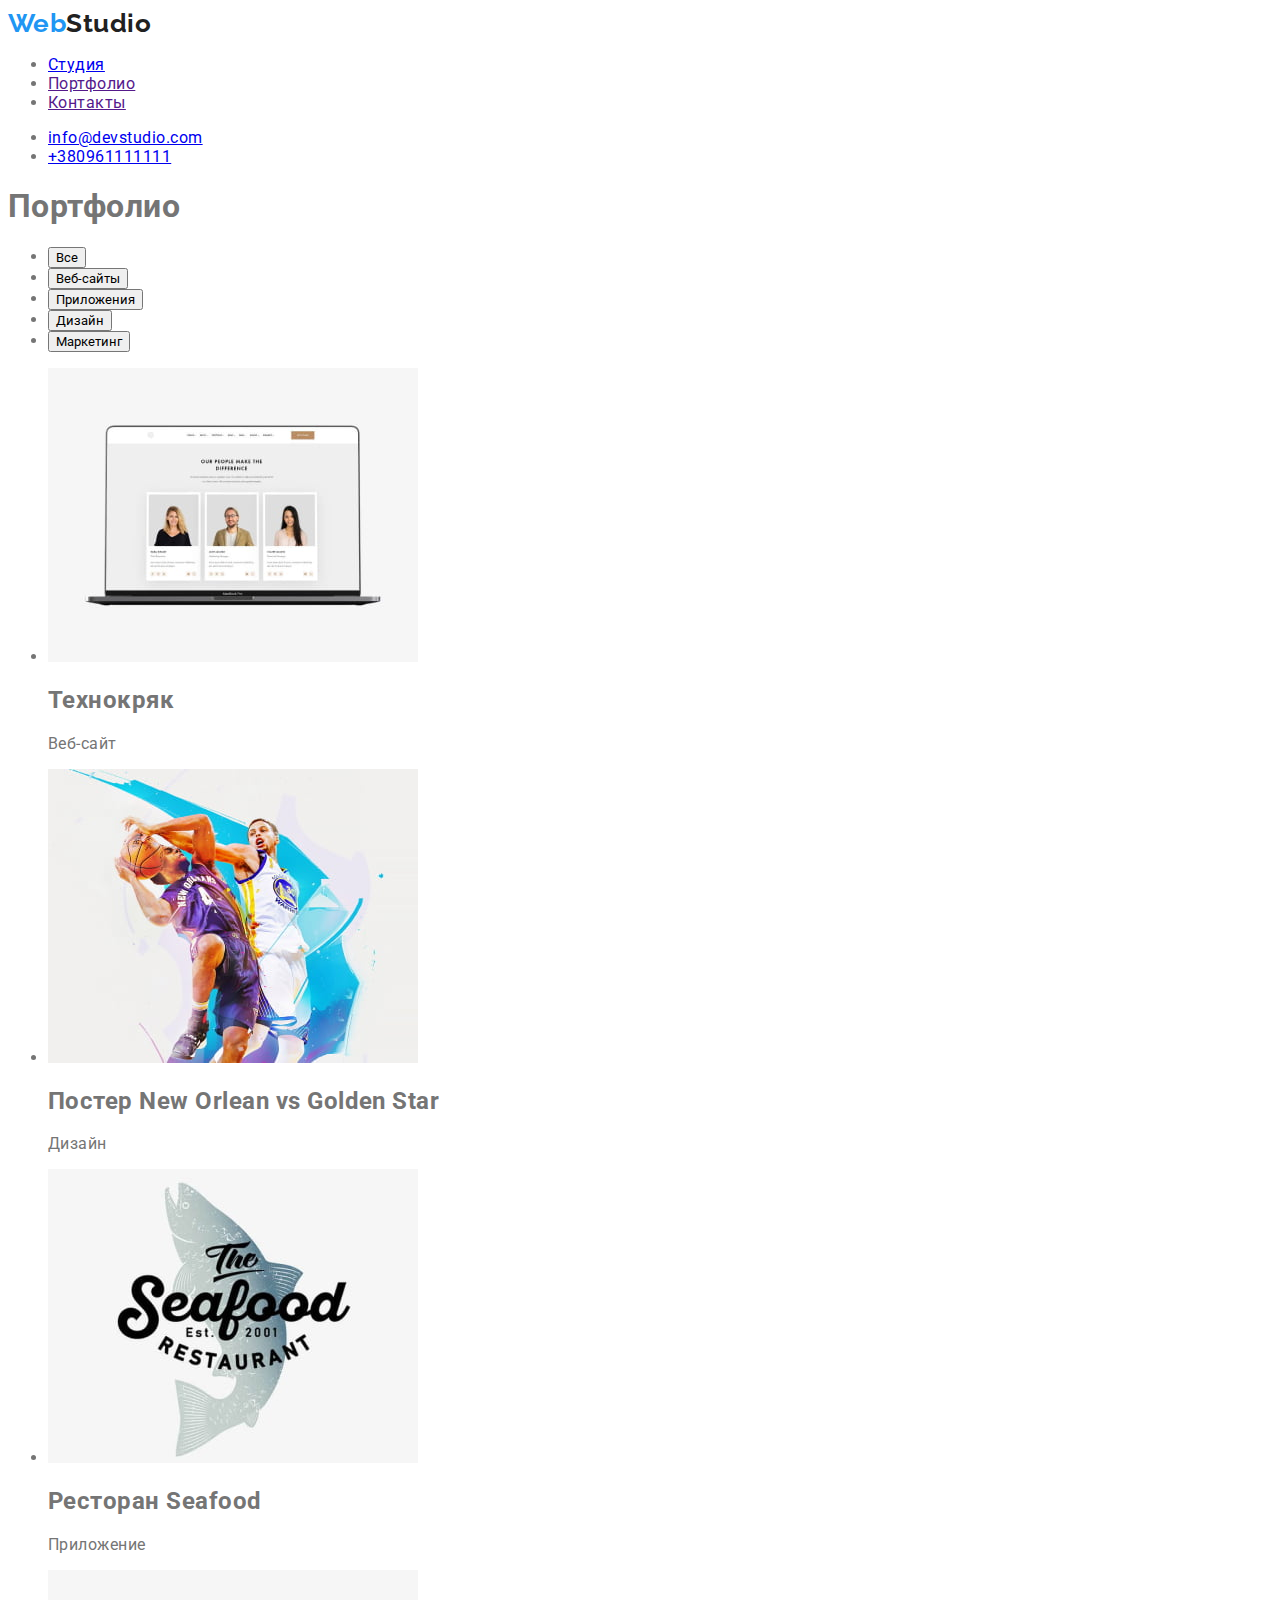
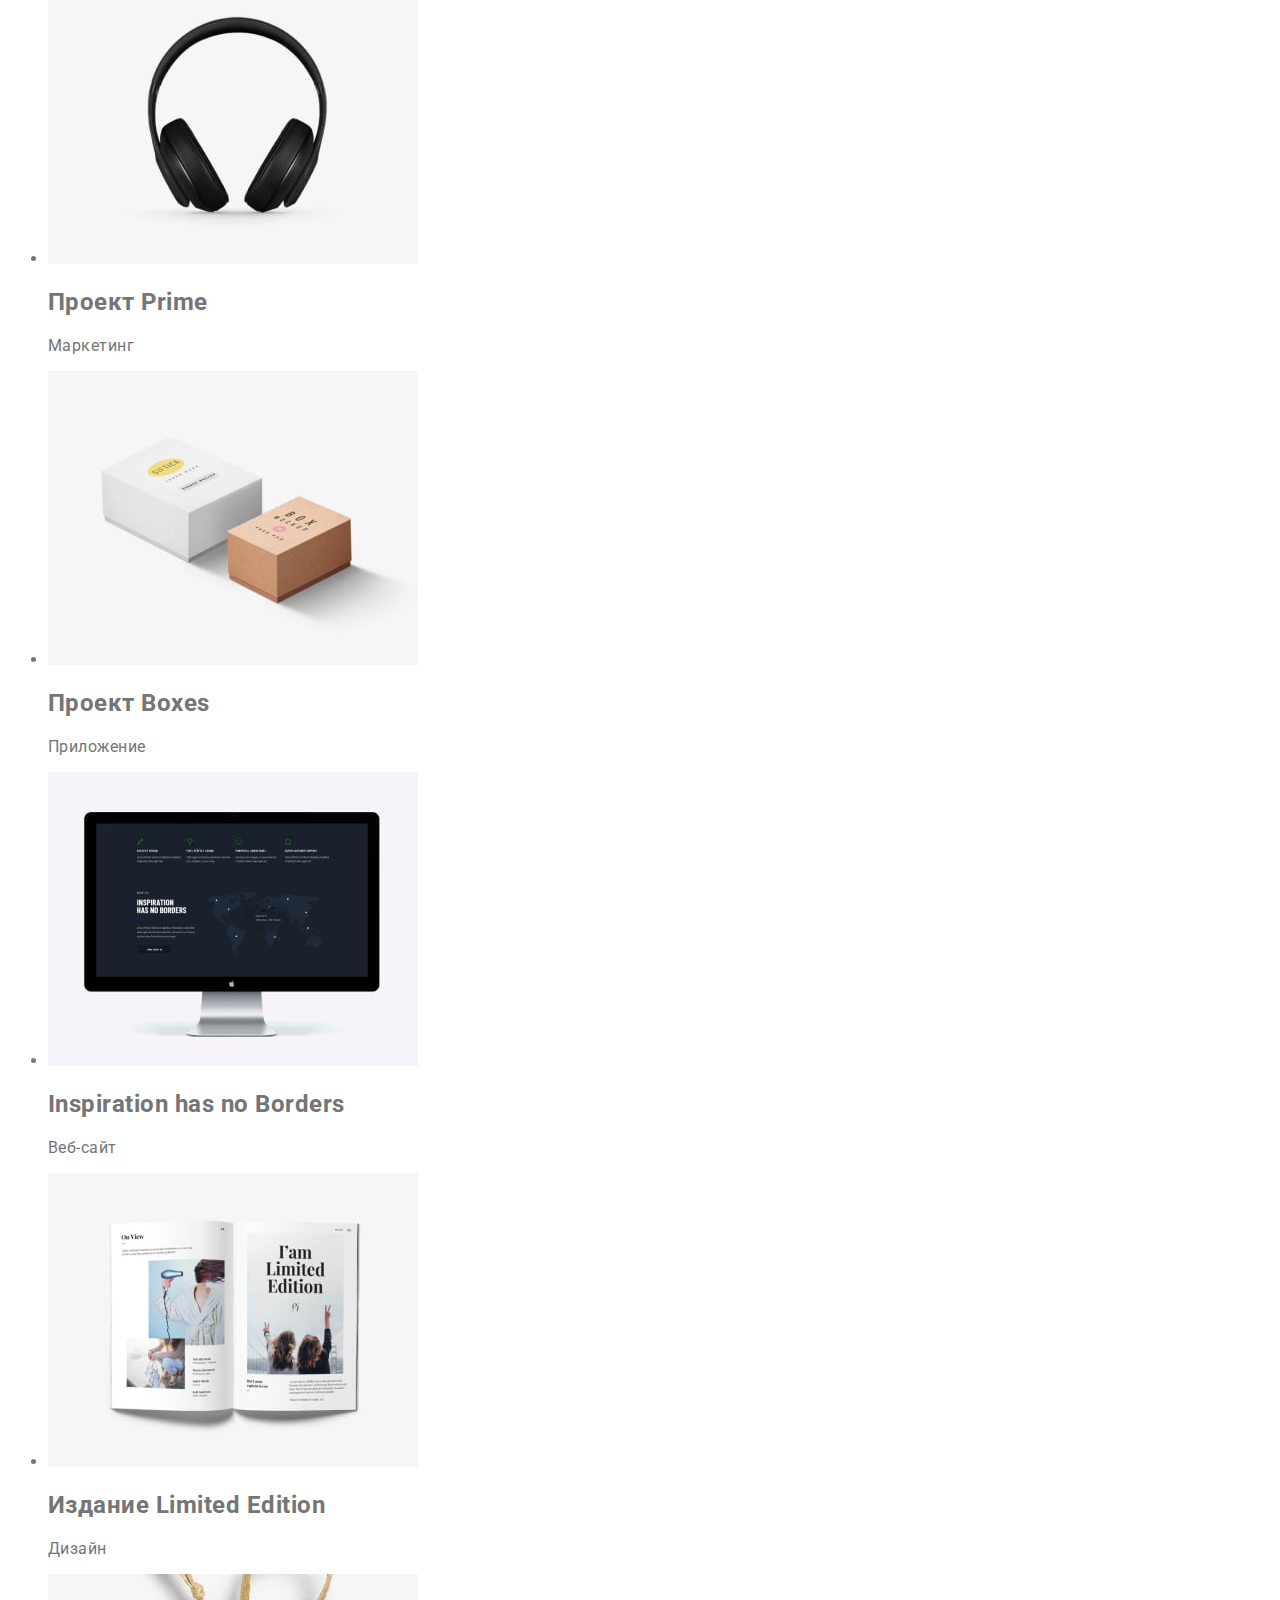
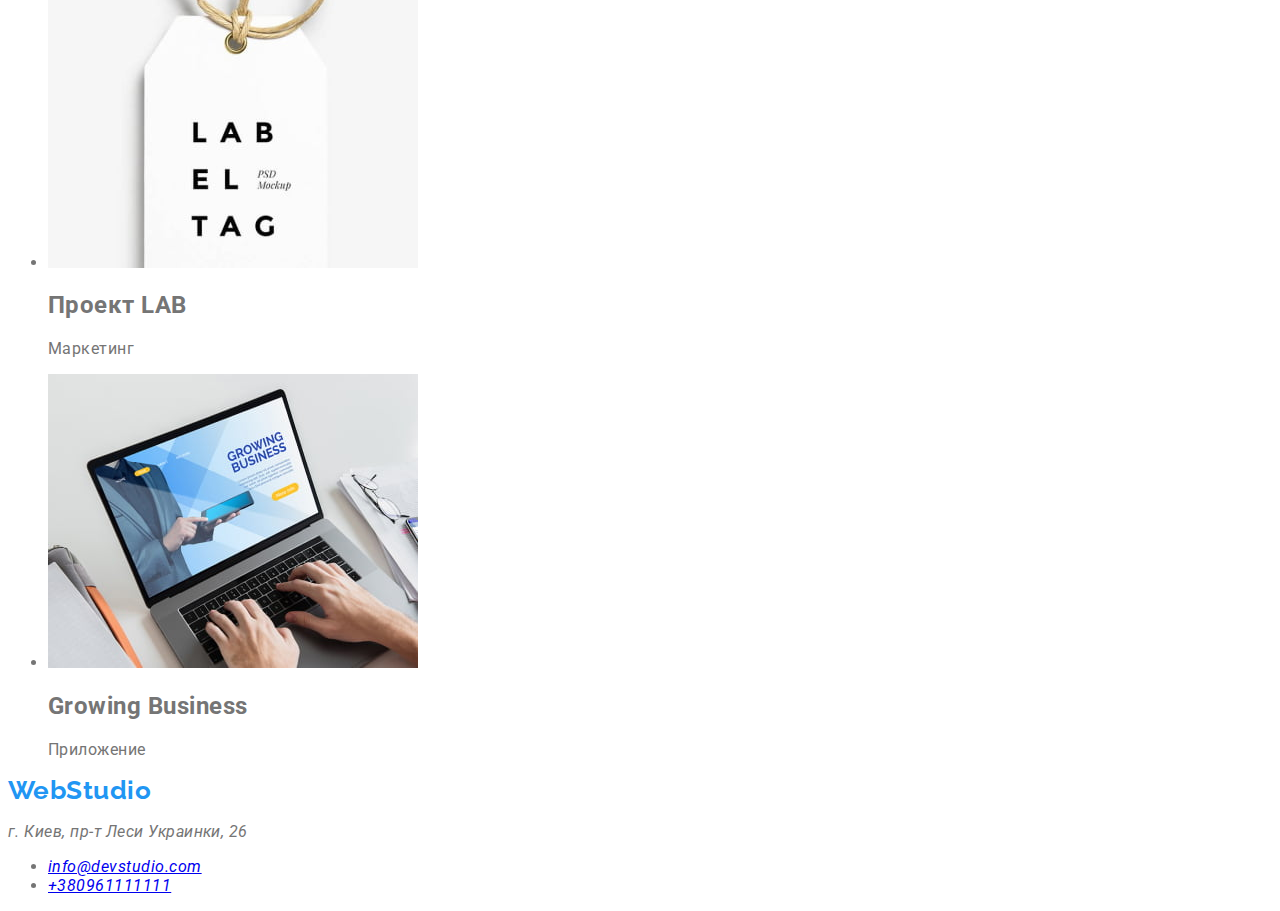
==== portfolio.html @ 7af99ded "work with css" ====
<!DOCTYPE html>
<html lang="ru">
  <head>
    <meta charset="UTF-8" />
    <meta http-equiv="X-UA-Compatible" content="IE=edge" />
    <meta name="viewport" content="width=device-width, initial-scale=1.0" />
    <title>WebStudio</title>
    <link rel="preconnect" href="https://fonts.googleapis.com" />
    <link rel="preconnect" href="https://fonts.gstatic.com" crossorigin />
    <link
      href="https://fonts.googleapis.com/css2?family=Raleway:wght@700&family=Roboto:wght@400;500;700;900&display=swap"
      rel="stylesheet"
    />
    <link rel="stylesheet" href="./css/styles.css" />
  </head>
  <body>
    <!-- Header -->
    <header>
      <nav>
        <a class="logo" href="./index.html" lang="en">Web<span class="logo-accent-bl" lang="en">Studio</span></a>

        <ul>
          <li><a href="./index.html">Студия</a></li>
          <li><a href="">Портфолио</a></li>
          <li><a href="">Контакты</a></li>
        </ul>
      </nav>
      <ul>
        <li><a href="mailto:info@devstudio.com">info@devstudio.com</a></li>
        <li><a href="tel:+380961111111">+380961111111</a></li>
      </ul>
    </header>
    <main>
      <!-- Секция портфолио -->
      <section>
        <h1>Портфолио</h1>
        <ul>
          <li><button class="btn" type="button">Все</button></li>
          <li><button class="btn" type="button">Веб-сайты</button></li>
          <li><button class="btn" type="button">Приложения</button></li>
          <li><button class="btn" type="button">Дизайн</button></li>
          <li><button class="btn" type="button">Маркетинг</button></li>
        </ul>
        <ul>
          <li>
            <a href=""
              ><img
                src="./images/porfolio/website-tehnicall.jpg"
                alt="ноутбук на котором изображена страница сайта"
                width="370"
                height="294"
            /></a>
            <h2>Технокряк</h2>
            <p>Веб-сайт</p>
          </li>
          <li>
            <a href=""
              ><img
                src="./images/porfolio/poster.jpg"
                alt="двое баскетболистов в борьбе за мяч"
                width="370"
                height="294"
            /></a>
            <h2>Постер New Orlean vs Golden Star</h2>
            <p>Дизайн</p>
          </li>
          <li>
            <a href=""
              ><img
                src="./images/porfolio/seafood.jpg"
                alt="рыба на фоне которой изображено название ресторана"
                width="370"
                height="294"
            /></a>
            <h2>Ресторан Seafood</h2>
            <p>Приложение</p>
          </li>
          <li>
            <a href=""
              ><img
                src="./images/porfolio/prime.jpg"
                alt="наушники полноразмерные"
                width="370"
                height="294"
            /></a>
            <h2>Проект Prime</h2>
            <p>Маркетинг</p>
          </li>
          <li>
            <a href=""
              ><img src="./images/porfolio/boxes.jpg" alt="две коробки" width="370" height="294"
            /></a>
            <h2>Проект Boxes</h2>
            <p>Приложение</p>
          </li>
          <li>
            <a href=""
              ><img
                src="./images/porfolio/inspiration-borders.jpg"
                alt="монитор на котором изображена страница сайта"
                width="370"
                height="294"
            /></a>
            <h2>Inspiration has no Borders</h2>
            <p>Веб-сайт</p>
          </li>
          <li>
            <a href=""
              ><img
                src="./images/porfolio/limited-edition.jpg"
                alt="страницы журнала"
                width="370"
                height="294"
            /></a>
            <h2>Издание Limited Edition</h2>
            <p>Дизайн</p>
          </li>
          <li>
            <a href=""
              ><img
                src="./images/porfolio/lab.jpg"
                alt="бейдж, на котором изображено название проекта"
                width="370"
                height="294"
            /></a>
            <h2>Проект LAB</h2>
            <p>Маркетинг</p>
          </li>
          <li>
            <a href=""
              ><img
                src="./images/porfolio/growing-business.jpg"
                alt="ноутбук на котором изображена страница приложения"
                width="370"
                height="294"
            /></a>
            <h2>Growing Business</h2>
            <p>Приложение</p>
          </li>
        </ul>
      </section>
    </main>
    <!-- Footer -->
    <footer>
      <a class="logo" href="./index.html" lang="en">Web<span class="logo-accent-wh" lang="en">Studio</span></a>
      <address>
        <p>г. Киев, пр-т Леси Украинки, 26</p>
        <ul>
          <li><a href="mailto:info@devstudio.com">info@devstudio.com</a></li>
          <li><a href="tel:+380961111111">+380961111111</a></li>
        </ul>
      </address>
    </footer>
  </body>
</html>
---- css/styles.css ----
:root{
    --main-font:'Roboto', sans-serif;
    /* text colors */
    --main-text-cl: #757575;
    --title-text-cl: #212121;
    --accent-text-cl: #2196F3;
   /* background colors */
    --main-bg-cl: #FFFFFF;
    --secondary-bg-cl: #E5E5E5 ;
    --dark-bg-cl: #2F303A;
}
body{
    font-family: var(--main-font);
    color: var(--main-text-cl);
    letter-spacing: 0.03em;
    
}
.logo,
.nav-link,
.cont-link {
    text-decoration: none;
}
.logo{
    font-family: 'Raleway';
    font-weight: 700;
    font-size: 26px;
    line-height: 1.19em;
    color: var(--accent-text-cl);
}
.logo-accent-bl{
    color: var(--title-text-cl);
}
.btn {
    font-family: inherit;
}
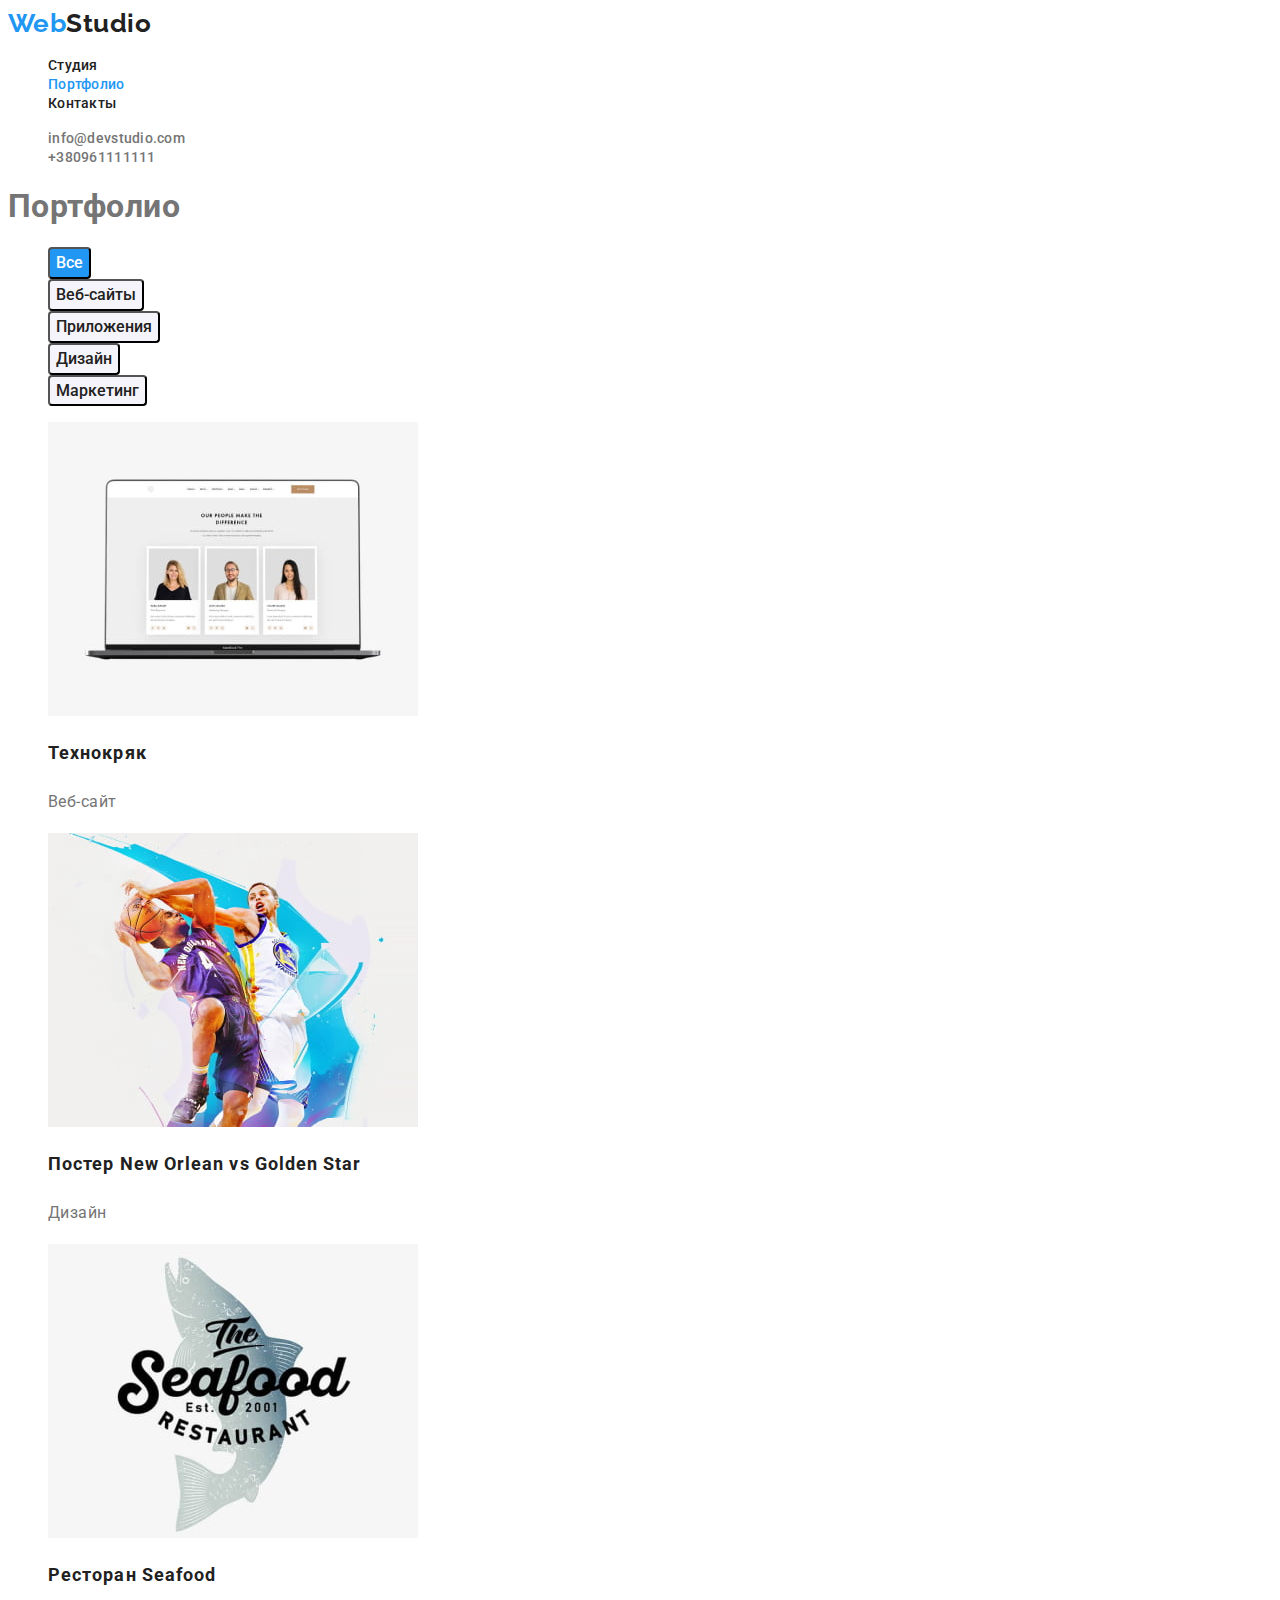
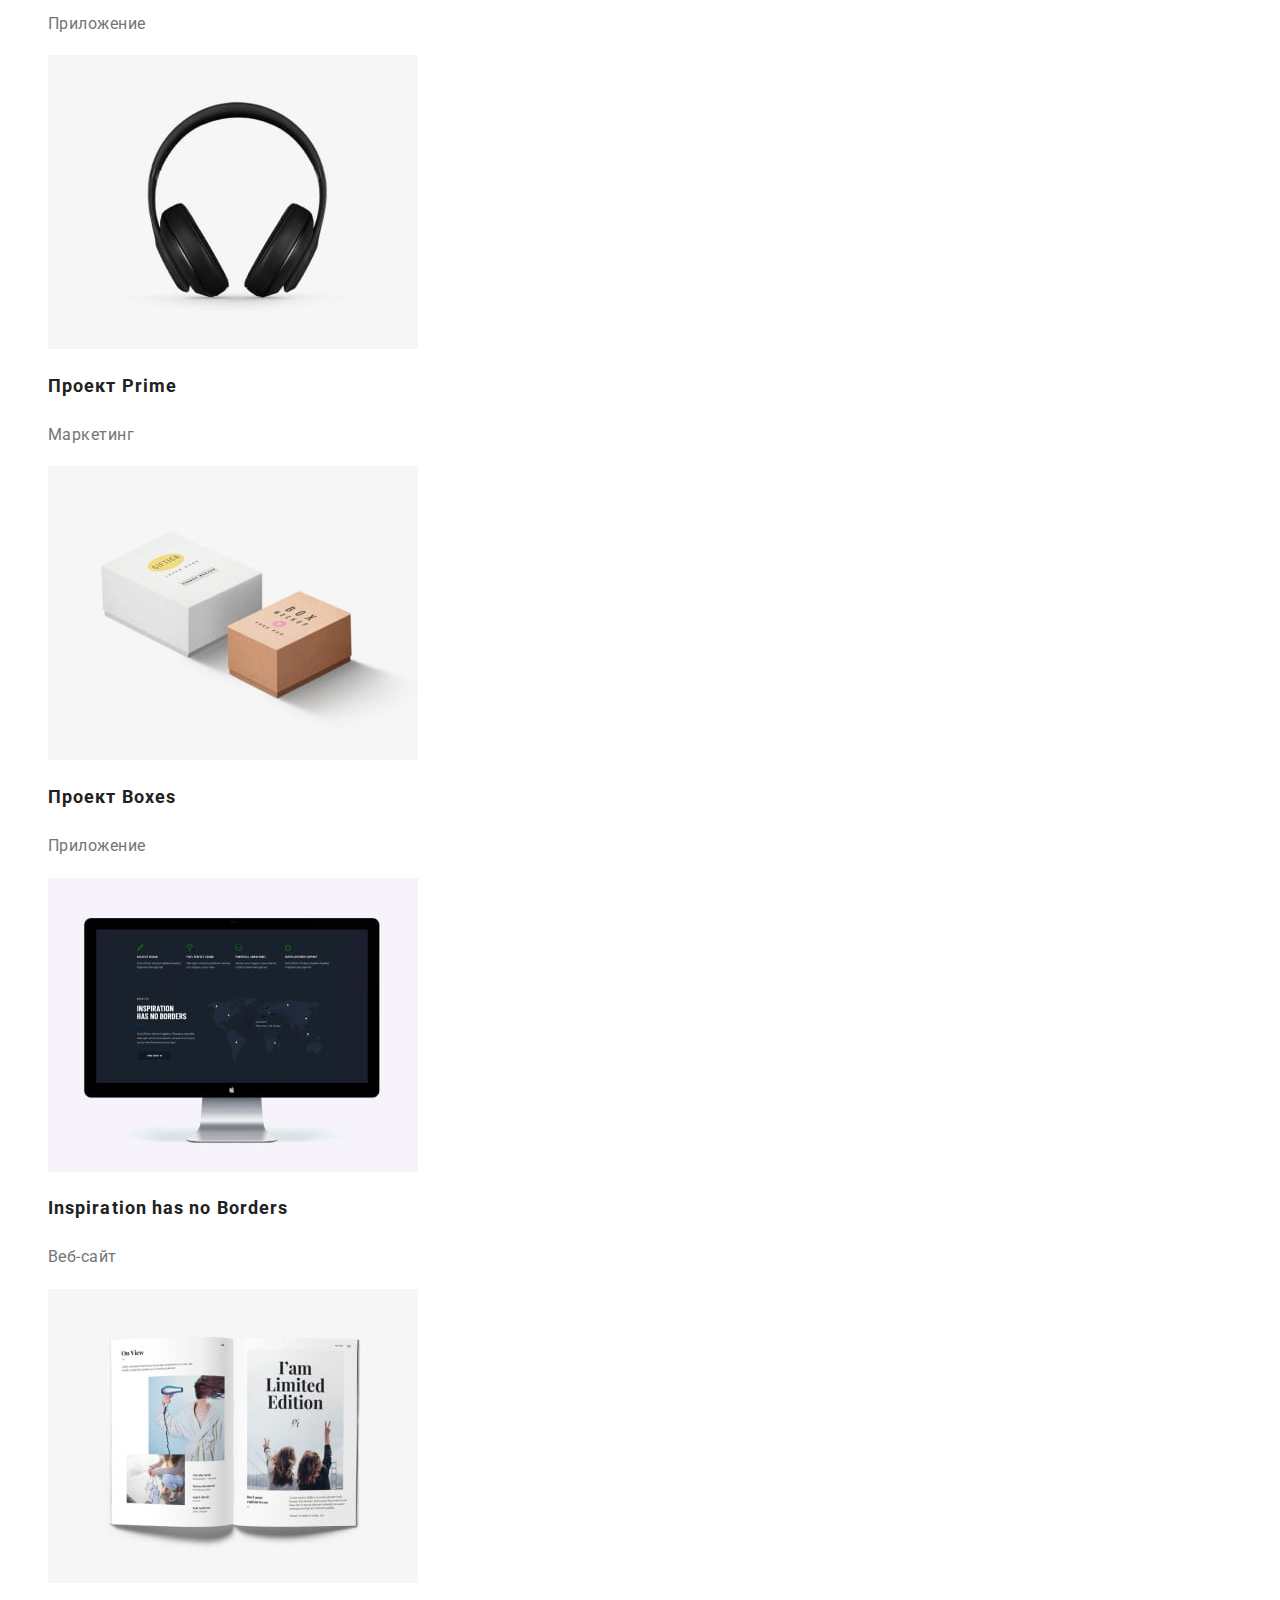
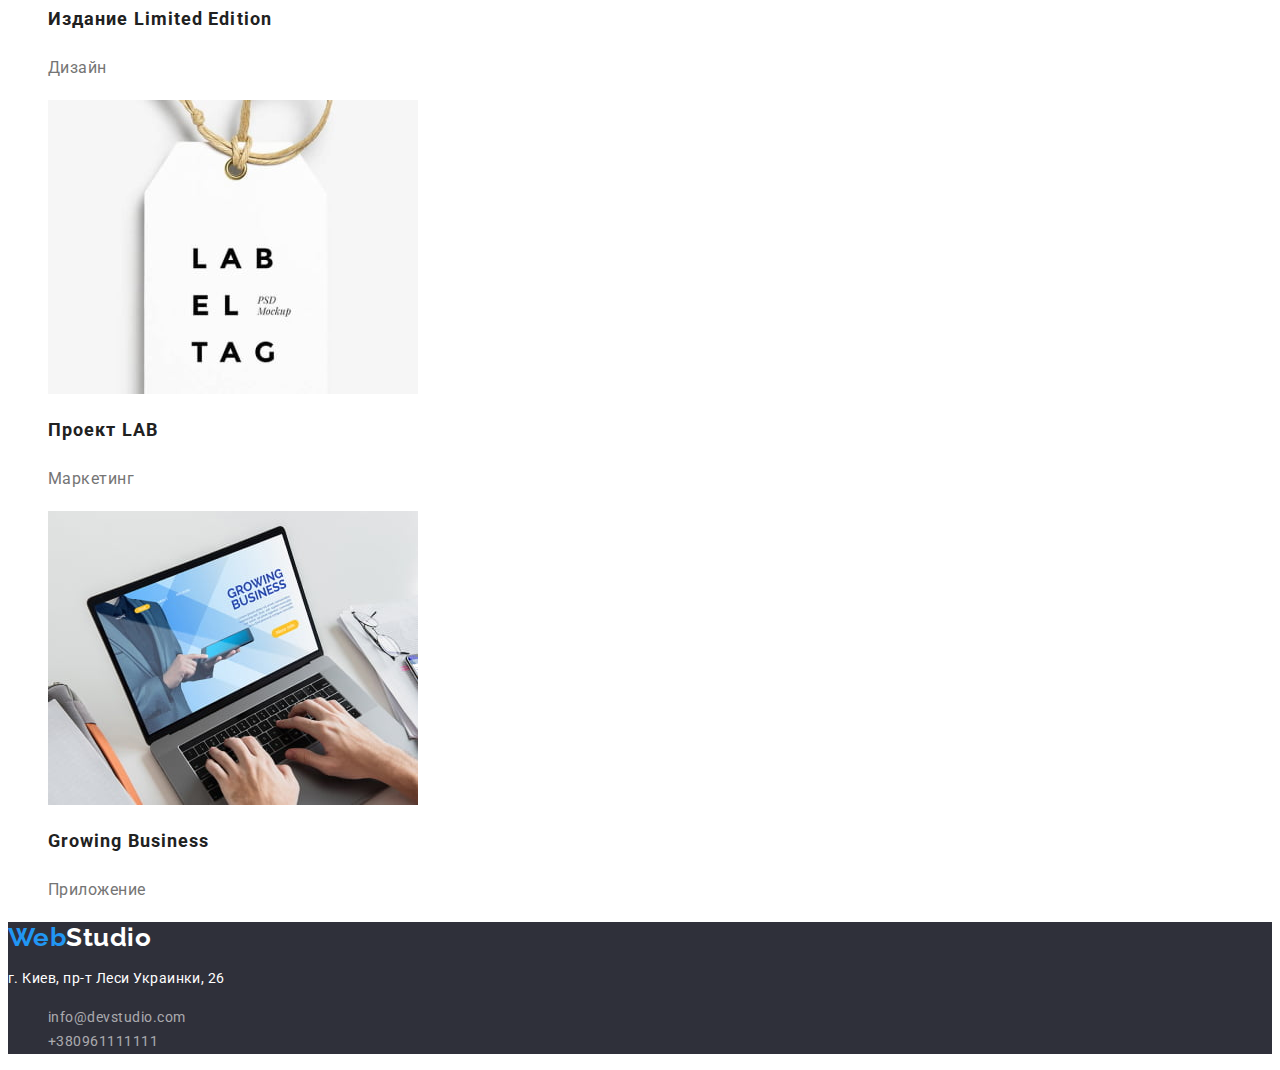
==== commit 6b044e36: "css-working" ====
--- a/portfolio.html
+++ b/portfolio.html
@@ -16,33 +16,33 @@
   <body>
     <!-- Header -->
     <header>
-      <nav>
-        <a class="logo" href="./index.html" lang="en">Web<span class="logo-accent-bl" lang="en">Studio</span></a>
-
-        <ul>
-          <li><a href="./index.html">Студия</a></li>
-          <li><a href="">Портфолио</a></li>
-          <li><a href="">Контакты</a></li>
+        <nav class="navigation">
+          <a class="logo" href="./index.html" lang="en">Web<span class="logo-accent-bl" lang="en">Studio</span></a>
+  
+          <ul class="nav-list">
+            <li class="nav-item"><a class="nav-link" href="./index.html">Студия</a></li>
+            <li class="nav-item"><a class="nav-link-main" href="./portfolio.html">Портфолио</a></li>
+            <li class="nav-item"><a class="nav-link" href="">Контакты</a></li>
+          </ul>
+        </nav>
+        <ul class="cont-list">
+          <li class="cont-item"><a class="cont-link" href="mailto:info@devstudio.com">info@devstudio.com</a></li>
+          <li class="cont-item"><a class="cont-link" href="tel:+380961111111">+380961111111</a></li>
         </ul>
-      </nav>
-      <ul>
-        <li><a href="mailto:info@devstudio.com">info@devstudio.com</a></li>
-        <li><a href="tel:+380961111111">+380961111111</a></li>
-      </ul>
-    </header>
+      </header>
     <main>
       <!-- Секция портфолио -->
-      <section>
-        <h1>Портфолио</h1>
-        <ul>
-          <li><button class="btn" type="button">Все</button></li>
-          <li><button class="btn" type="button">Веб-сайты</button></li>
-          <li><button class="btn" type="button">Приложения</button></li>
-          <li><button class="btn" type="button">Дизайн</button></li>
-          <li><button class="btn" type="button">Маркетинг</button></li>
+      <section class="portfolio">
+        <h1 class="portfolio-title">Портфолио</h1>
+        <ul class="portfolio-list-btn">
+          <li class="portfolio-item-btn"><button class="portfolio-btn-accent" type="button">Все</button></li>
+          <li class="portfolio-item-btn"><button class="portfolio-btn" type="button">Веб-сайты</button></li>
+          <li class="portfolio-item-btn"><button class="portfolio-btn" type="button">Приложения</button></li>
+          <li class="portfolio-item-btn"><button class="portfolio-btn" type="button">Дизайн</button></li>
+          <li class="portfolio-item-btn"><button class="portfolio-btn" type="button">Маркетинг</button></li>
         </ul>
-        <ul>
-          <li>
+        <ul class="portfolio-card-list">
+          <li class="portfolio-card-item">
             <a href=""
               ><img
                 src="./images/porfolio/website-tehnicall.jpg"
@@ -50,10 +50,10 @@
                 width="370"
                 height="294"
             /></a>
-            <h2>Технокряк</h2>
-            <p>Веб-сайт</p>
+            <h2 class="portfolio-card-title">Технокряк</h2>
+            <p class="portfolio-card-set">Веб-сайт</p>
           </li>
-          <li>
+          <li class="portfolio-card-item">
             <a href=""
               ><img
                 src="./images/porfolio/poster.jpg"
@@ -61,10 +61,10 @@
                 width="370"
                 height="294"
             /></a>
-            <h2>Постер New Orlean vs Golden Star</h2>
-            <p>Дизайн</p>
+            <h2 class="portfolio-card-title">Постер New Orlean vs Golden Star</h2>
+            <p class="portfolio-card-set">Дизайн</p>
           </li>
-          <li>
+          <li class="portfolio-card-item">
             <a href=""
               ><img
                 src="./images/porfolio/seafood.jpg"
@@ -72,10 +72,10 @@
                 width="370"
                 height="294"
             /></a>
-            <h2>Ресторан Seafood</h2>
-            <p>Приложение</p>
+            <h2 class="portfolio-card-title">Ресторан Seafood</h2>
+            <p class="portfolio-card-set">Приложение</p>
           </li>
-          <li>
+          <li class="portfolio-card-item">
             <a href=""
               ><img
                 src="./images/porfolio/prime.jpg"
@@ -83,17 +83,17 @@
                 width="370"
                 height="294"
             /></a>
-            <h2>Проект Prime</h2>
-            <p>Маркетинг</p>
+            <h2 class="portfolio-card-title">Проект Prime</h2>
+            <p class="portfolio-card-set">Маркетинг</p>
           </li>
-          <li>
+          <li class="portfolio-card-item">
             <a href=""
               ><img src="./images/porfolio/boxes.jpg" alt="две коробки" width="370" height="294"
             /></a>
-            <h2>Проект Boxes</h2>
-            <p>Приложение</p>
+            <h2 class="portfolio-card-title">Проект Boxes</h2>
+            <p class="portfolio-card-set">Приложение</p>
           </li>
-          <li>
+          <li class="portfolio-card-item">
             <a href=""
               ><img
                 src="./images/porfolio/inspiration-borders.jpg"
@@ -101,10 +101,10 @@
                 width="370"
                 height="294"
             /></a>
-            <h2>Inspiration has no Borders</h2>
-            <p>Веб-сайт</p>
+            <h2 class="portfolio-card-title">Inspiration has no Borders</h2>
+            <p class="portfolio-card-set">Веб-сайт</p>
           </li>
-          <li>
+          <li class="portfolio-card-item">
             <a href=""
               ><img
                 src="./images/porfolio/limited-edition.jpg"
@@ -112,10 +112,10 @@
                 width="370"
                 height="294"
             /></a>
-            <h2>Издание Limited Edition</h2>
-            <p>Дизайн</p>
+            <h2 class="portfolio-card-title">Издание Limited Edition</h2>
+            <p class="portfolio-card-set">Дизайн</p>
           </li>
-          <li>
+          <li class="portfolio-card-item">
             <a href=""
               ><img
                 src="./images/porfolio/lab.jpg"
@@ -123,10 +123,10 @@
                 width="370"
                 height="294"
             /></a>
-            <h2>Проект LAB</h2>
-            <p>Маркетинг</p>
+            <h2 class="portfolio-card-title">Проект LAB</h2>
+            <p class="portfolio-card-set">Маркетинг</p>
           </li>
-          <li>
+          <li class="portfolio-card-item">
             <a href=""
               ><img
                 src="./images/porfolio/growing-business.jpg"
@@ -134,22 +134,22 @@
                 width="370"
                 height="294"
             /></a>
-            <h2>Growing Business</h2>
-            <p>Приложение</p>
+            <h2 class="portfolio-card-title">Growing Business</h2>
+            <p class="portfolio-card-set">Приложение</p>
           </li>
         </ul>
       </section>
     </main>
     <!-- Footer -->
-    <footer>
-      <a class="logo" href="./index.html" lang="en">Web<span class="logo-accent-wh" lang="en">Studio</span></a>
-      <address>
-        <p>г. Киев, пр-т Леси Украинки, 26</p>
-        <ul>
-          <li><a href="mailto:info@devstudio.com">info@devstudio.com</a></li>
-          <li><a href="tel:+380961111111">+380961111111</a></li>
-        </ul>
-      </address>
-    </footer>
+    <footer class="footer">
+        <a class="logo" href="./index.html" lang="en">Web<span class="logo-accent-wh" lang="en">Studio</span></a>
+        <address class="footer-addr">
+          <p class="footer-addr-residential">г. Киев, пр-т Леси Украинки, 26</p>
+          <ul class="cont-list">
+            <li class="cont-item"><a class="footer-cont-link" href="mailto:info@devstudio.com">info@devstudio.com</a></li>
+            <li class="cont-item"><a class="footer-cont-link" href="tel:+380961111111">+380961111111</a></li>
+          </ul>
+        </address>
+      </footer>
   </body>
 </html>
--- a/css/styles.css
+++ b/css/styles.css
@@ -1,35 +1,192 @@
-:root{
-    --main-font:'Roboto', sans-serif;
-    /* text colors */
-    --main-text-cl: #757575;
-    --title-text-cl: #212121;
-    --accent-text-cl: #2196F3;
-   /* background colors */
-    --main-bg-cl: #FFFFFF;
-    --secondary-bg-cl: #E5E5E5 ;
-    --dark-bg-cl: #2F303A;
+:root {
+  --main-font: 'Roboto', sans-serif;
+  /* text colors */
+  --main-text-cl: #757575;
+  --title-text-cl: #212121;
+  --accent-text-cl: #2196f3;
+  /* background colors */
+  --main-bg-cl: #F5F4FA;
+  --dark-bg-cl: #2f303a;
 }
-body{
-    font-family: var(--main-font);
-    color: var(--main-text-cl);
-    letter-spacing: 0.03em;
-    
+body {
+  font-family: var(--main-font);
+  color: var(--main-text-cl);
+  letter-spacing: 0.03em;
+}
+* {
+  list-style-type: none;
 }
 .logo,
 .nav-link,
 .cont-link {
-    text-decoration: none;
+  text-decoration: none;
 }
-.logo{
-    font-family: 'Raleway';
-    font-weight: 700;
-    font-size: 26px;
-    line-height: 1.19em;
+.logo {
+  font-family: 'Raleway', sans-serif;
+  font-weight: 700;
+  font-size: 26px;
+  line-height: 1.19em;
+  color: var(--accent-text-cl);
+}
+.logo-accent-bl {
+  color: var(--title-text-cl);
+}
+.nav-link-main {
+font-weight: 500;
+font-size: 14px;
+line-height: 1.14em;
+letter-spacing: 0.02em;
+text-decoration: none;
+color: var(--accent-text-cl);
+}
+.nav-link{
+font-weight: 500;
+font-size: 14px;
+line-height: 1.14em;
+letter-spacing: 0.02em;
+color: var(--title-text-cl);
+}
+.nav-link:hover,
+.nav-link:focus{
     color: var(--accent-text-cl);
 }
-.logo-accent-bl{
-    color: var(--title-text-cl);
+.cont-link {
+font-weight: 500;
+font-size: 14px;
+line-height: 1.14em;
+letter-spacing: 0.02em;
+color: var(--main-text-cl);
 }
-.btn {
-    font-family: inherit;
+.cont-link:hover,
+.cont-link:focus{
+    color: var(--accent-text-cl);
+}
+.hero{
+    background-color: var(--dark-bg-cl);
+}
+.hero-title{
+font-weight: 900;
+font-size: 44px;
+line-height: 1.5em;
+text-align: center;
+letter-spacing: 0.06em;
+text-transform: uppercase;
+color: #FFFFFF;
+}
+.hero-btn{
+font-family: 'Roboto', sans-serif;
+font-weight: 700;
+font-size: 16px;
+line-height: 1.88em;
+display: flex;
+align-items: center;
+text-align: center;
+letter-spacing: 0.06em;
+color: #FFFFFF;
+background-color: var(--accent-text-cl);
+cursor: pointer;
+box-shadow: 0px 4px 4px rgba(0, 0, 0, 0.15);
+border-radius: 4px;
+}
+.advantages-title{
+font-weight: 700;
+font-size: 14px;
+line-height: 1.14em;
+text-transform: uppercase;
+color: var(--title-text-cl);
+}
+.advantages-text{
+font-size: 14px;
+line-height: 24px;
+}
+.specialty-title{
+font-weight: 700;
+font-size: 36px;
+line-height: 1.17em;
+text-align: center;
+color: var(--title-text-cl);
+}
+.team{
+background-color:var(--main-bg-cl); ;
+}
+.team-title{
+font-weight: 700;
+font-size: 36px;
+line-height: 1.17em;
+text-align: center;
+color: var(--title-text-cl);
+}
+.team-name{
+font-weight: 500;
+font-size: 16px;
+line-height: 1.19em;
+text-align: center;
+color: var(--title-text-cl);
+}
+.team-profession{
+font-size: 16px;
+line-height: 1.19em;
+text-align: center;
+}
+.footer{
+background-color: var(--dark-bg-cl);
+}
+.logo-accent-wh{
+color: #ffffff;
+}
+.footer-addr-residential{
+font-style: normal;
+font-size: 14px;
+line-height: 1.71em;
+color: #FFFFFF;
+}
+.footer-cont-link{
+text-decoration: none;
+font-style: normal;
+font-size: 14px;
+line-height: 1.71em;
+color: rgba(255, 255, 255, 0.6);
+}
+.footer-cont-link:hover,
+.footer-cont-link:focus{
+color: var(--accent-text-cl);
+}
+     /* Page portfolio */
+
+.portfolio-btn-accent{
+font-family: 'Roboto';
+font-weight: 500;
+font-size: 16px;
+line-height: 1.62em;
+text-align: center;
+color: #FFFFFF;
+background-color: var(--accent-text-cl);
+border-radius: 4px;
+cursor: pointer;
+}
+.portfolio-btn{
+font-family: 'Roboto';
+font-weight: 500;
+font-size: 16px;
+line-height: 1.62em;
+text-align: center;
+color: var(--title-text-cl);
+background: var(--main-bg-cl);
+border-radius: 4px;
+}
+.portfolio-btn:hover,
+.portfolio-btn:focus{
+color: #ffffff;
+background-color: var(--accent-text-cl);
+}
+.portfolio-card-title{
+font-weight: 700;
+font-size: 18px;
+line-height: 2em;
+letter-spacing: 0.06em;
+color: var(--title-text-cl);
+}
+.portfolio-card-set{
+font-size: 16px;
+line-height: 1.88em;
 }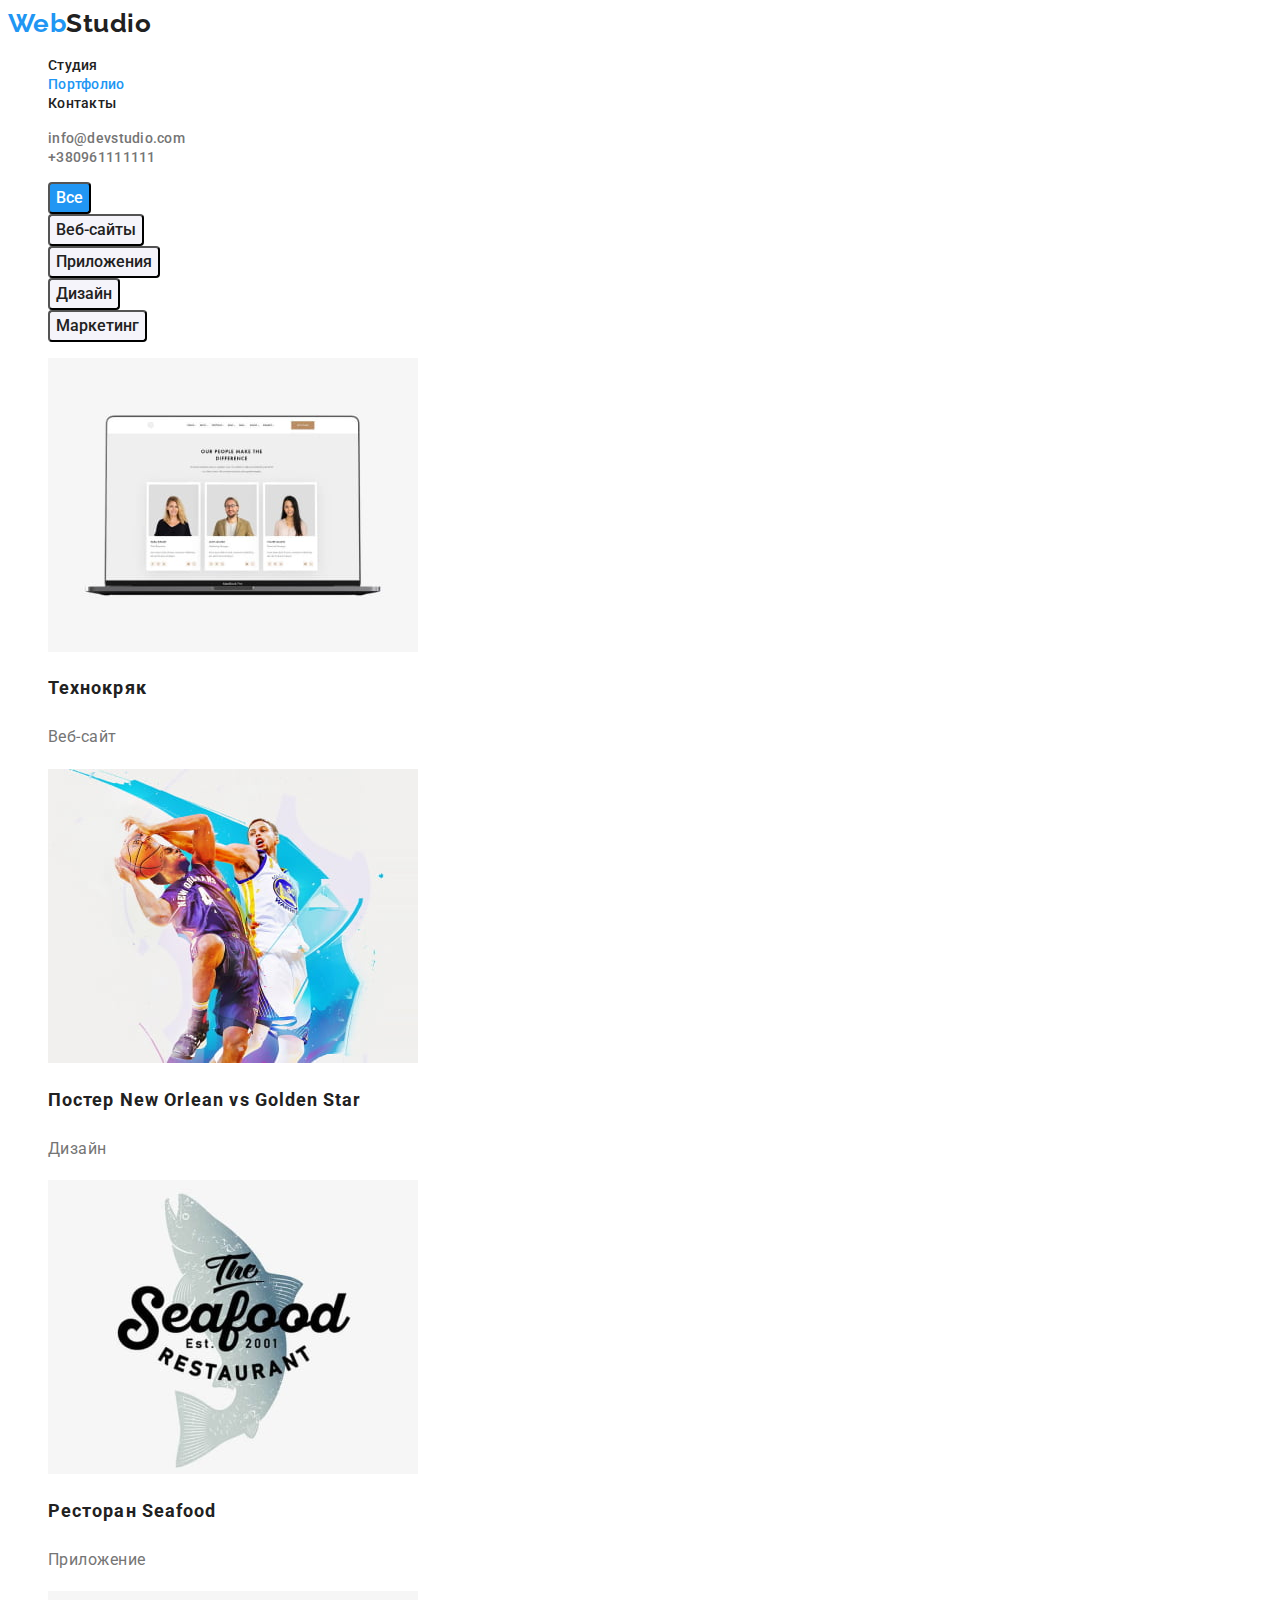
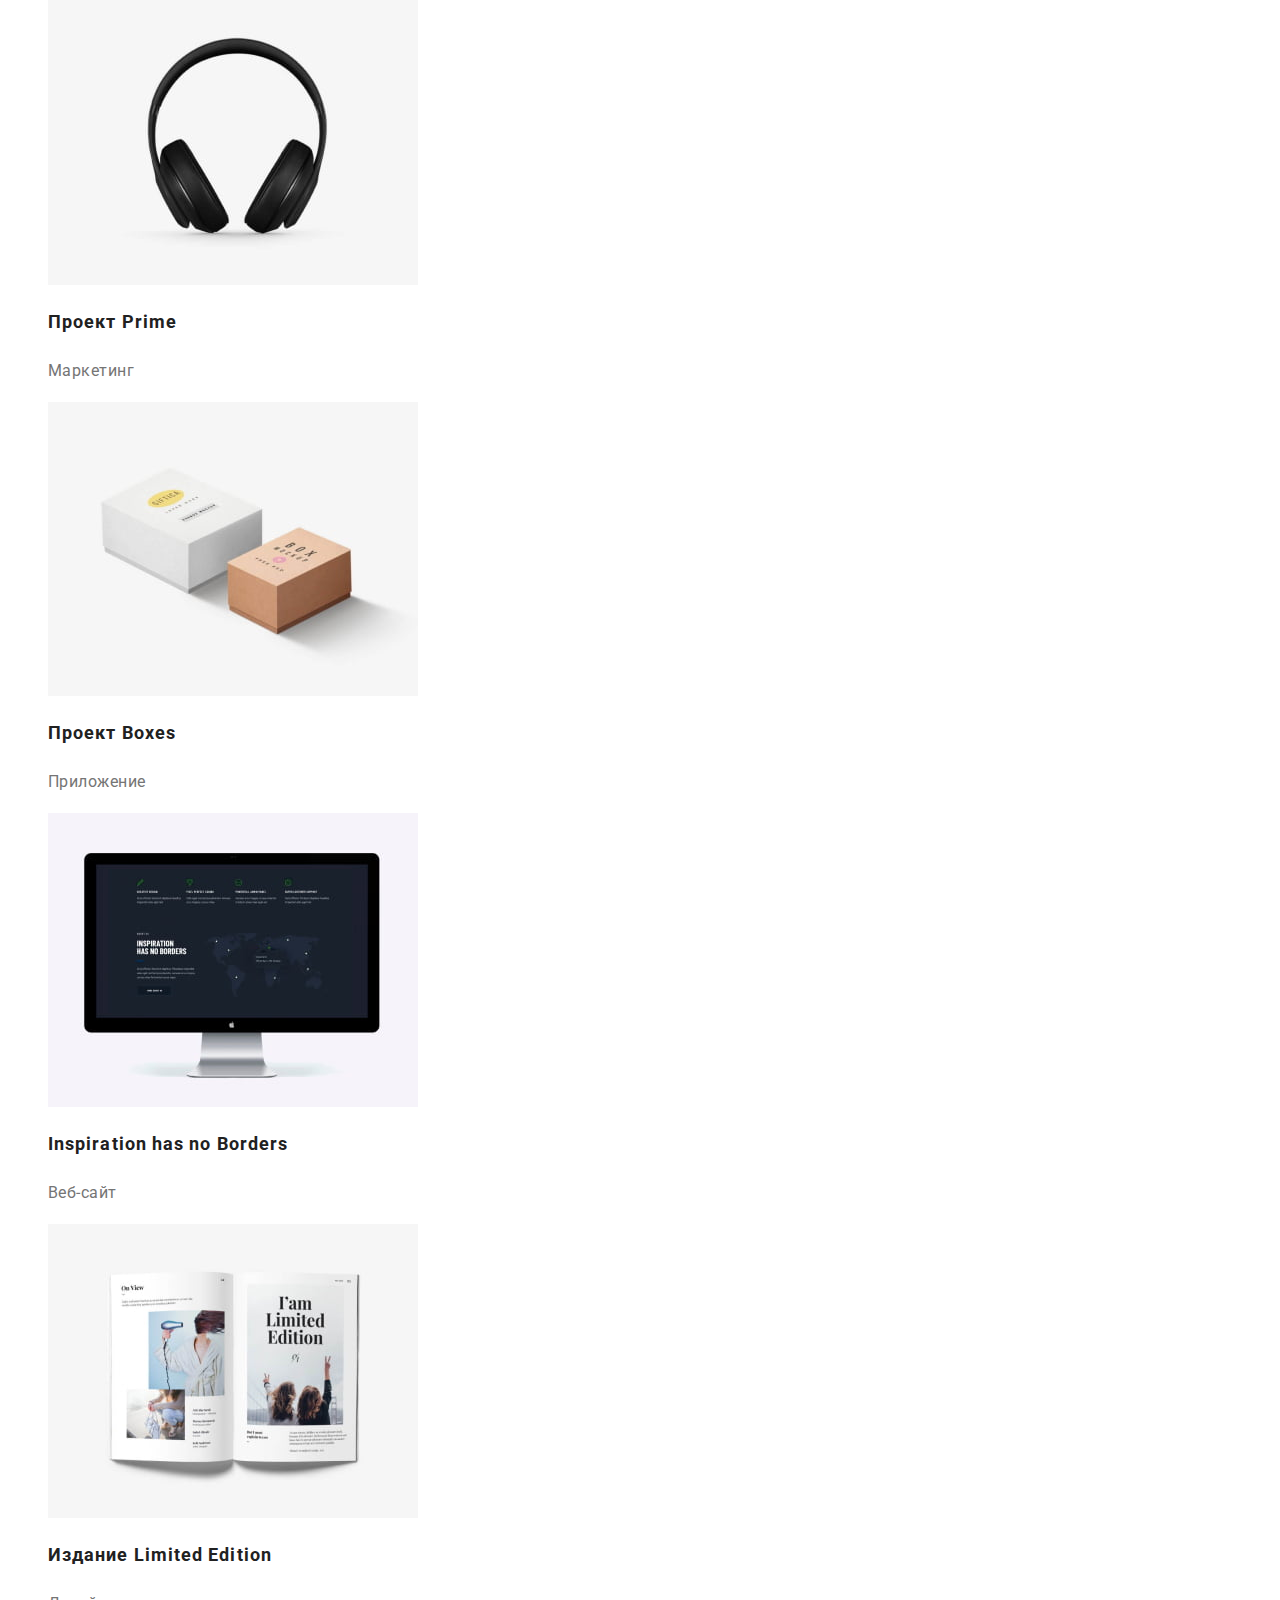
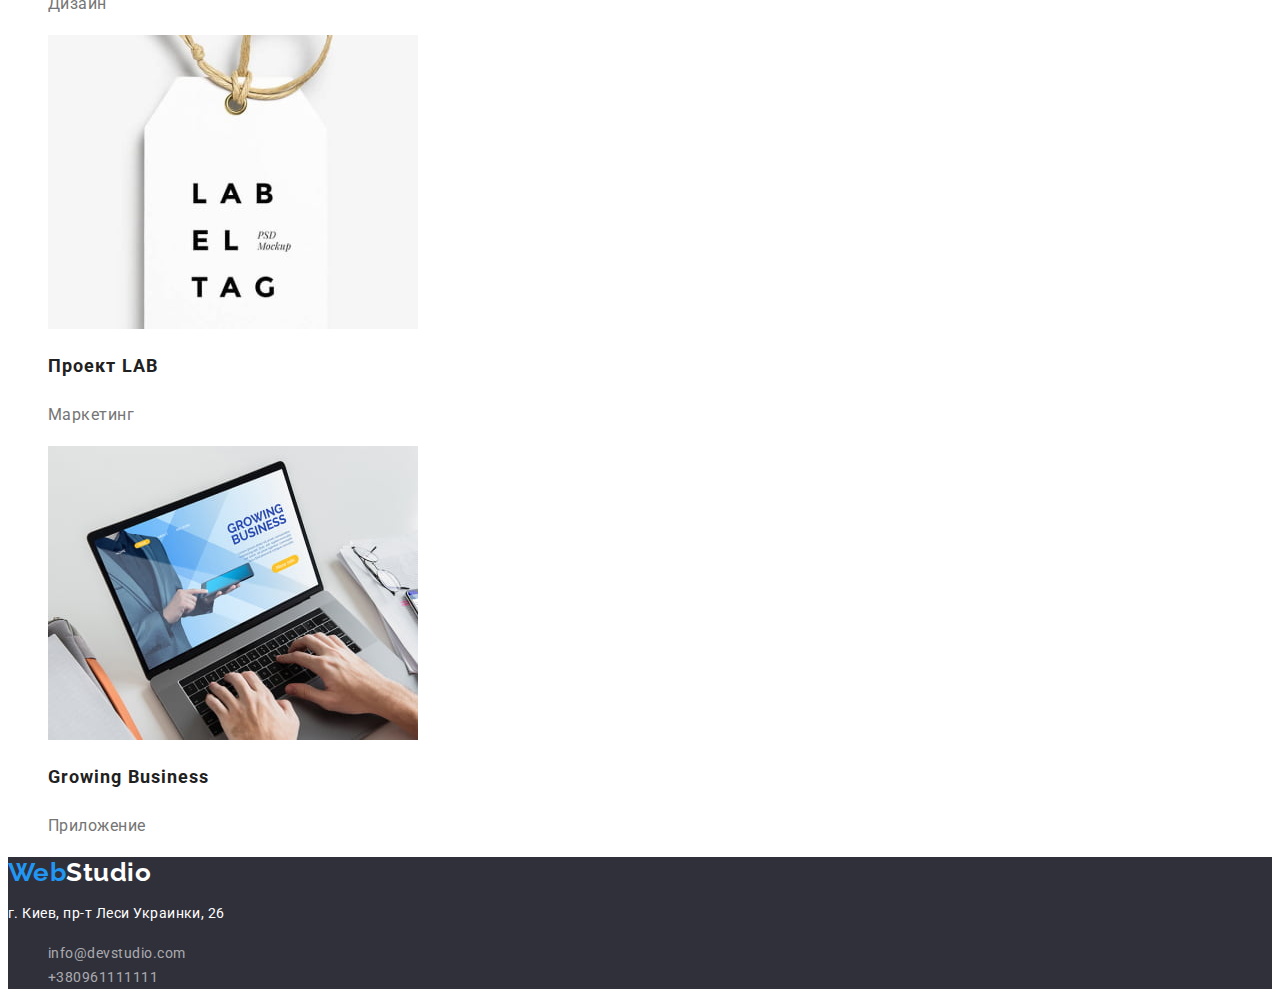
==== commit fce49c1c: "Final-work" ====
--- a/portfolio.html
+++ b/portfolio.html
@@ -16,30 +16,44 @@
   <body>
     <!-- Header -->
     <header>
-        <nav class="navigation">
-          <a class="logo" href="./index.html" lang="en">Web<span class="logo-accent-bl" lang="en">Studio</span></a>
-  
-          <ul class="nav-list">
-            <li class="nav-item"><a class="nav-link" href="./index.html">Студия</a></li>
-            <li class="nav-item"><a class="nav-link-main" href="./portfolio.html">Портфолио</a></li>
-            <li class="nav-item"><a class="nav-link" href="">Контакты</a></li>
-          </ul>
-        </nav>
-        <ul class="cont-list">
-          <li class="cont-item"><a class="cont-link" href="mailto:info@devstudio.com">info@devstudio.com</a></li>
-          <li class="cont-item"><a class="cont-link" href="tel:+380961111111">+380961111111</a></li>
+      <nav class="navigation">
+        <a class="logo" href="./index.html" lang="en"
+          >Web<span class="logo-accent-bl" lang="en">Studio</span></a
+        >
+
+        <ul class="nav-list">
+          <li class="nav-item"><a class="nav-link" href="./index.html">Студия</a></li>
+          <li class="nav-item"><a class="nav-link-active" href="./portfolio.html">Портфолио</a></li>
+          <li class="nav-item"><a class="nav-link" href="">Контакты</a></li>
         </ul>
-      </header>
+      </nav>
+      <ul class="cont-list">
+        <li class="cont-item">
+          <a class="cont-link" href="mailto:info@devstudio.com">info@devstudio.com</a>
+        </li>
+        <li class="cont-item"><a class="cont-link" href="tel:+380961111111">+380961111111</a></li>
+      </ul>
+    </header>
     <main>
       <!-- Секция портфолио -->
       <section class="portfolio">
-        <h1 class="portfolio-title">Портфолио</h1>
+        <h1 class="visually-hidden">Портфолио</h1>
         <ul class="portfolio-list-btn">
-          <li class="portfolio-item-btn"><button class="portfolio-btn-accent" type="button">Все</button></li>
-          <li class="portfolio-item-btn"><button class="portfolio-btn" type="button">Веб-сайты</button></li>
-          <li class="portfolio-item-btn"><button class="portfolio-btn" type="button">Приложения</button></li>
-          <li class="portfolio-item-btn"><button class="portfolio-btn" type="button">Дизайн</button></li>
-          <li class="portfolio-item-btn"><button class="portfolio-btn" type="button">Маркетинг</button></li>
+          <li class="portfolio-item-btn">
+            <button class="portfolio-btn-active" type="button">Все</button>
+          </li>
+          <li class="portfolio-item-btn">
+            <button class="portfolio-btn" type="button">Веб-сайты</button>
+          </li>
+          <li class="portfolio-item-btn">
+            <button class="portfolio-btn" type="button">Приложения</button>
+          </li>
+          <li class="portfolio-item-btn">
+            <button class="portfolio-btn" type="button">Дизайн</button>
+          </li>
+          <li class="portfolio-item-btn">
+            <button class="portfolio-btn" type="button">Маркетинг</button>
+          </li>
         </ul>
         <ul class="portfolio-card-list">
           <li class="portfolio-card-item">
@@ -142,14 +156,20 @@
     </main>
     <!-- Footer -->
     <footer class="footer">
-        <a class="logo" href="./index.html" lang="en">Web<span class="logo-accent-wh" lang="en">Studio</span></a>
-        <address class="footer-addr">
-          <p class="footer-addr-residential">г. Киев, пр-т Леси Украинки, 26</p>
-          <ul class="cont-list">
-            <li class="cont-item"><a class="footer-cont-link" href="mailto:info@devstudio.com">info@devstudio.com</a></li>
-            <li class="cont-item"><a class="footer-cont-link" href="tel:+380961111111">+380961111111</a></li>
-          </ul>
-        </address>
-      </footer>
+      <a class="logo" href="./index.html" lang="en"
+        >Web<span class="logo-accent-wh" lang="en">Studio</span></a
+      >
+      <address class="footer-addr">
+        <p class="footer-addr-residential">г. Киев, пр-т Леси Украинки, 26</p>
+        <ul class="cont-list">
+          <li class="cont-item">
+            <a class="footer-cont-link" href="mailto:info@devstudio.com">info@devstudio.com</a>
+          </li>
+          <li class="cont-item">
+            <a class="footer-cont-link" href="tel:+380961111111">+380961111111</a>
+          </li>
+        </ul>
+      </address>
+    </footer>
   </body>
 </html>
--- a/css/styles.css
+++ b/css/styles.css
@@ -5,7 +5,7 @@
   --title-text-cl: #212121;
   --accent-text-cl: #2196f3;
   /* background colors */
-  --main-bg-cl: #F5F4FA;
+  --main-bg-cl: #f5f4fa;
   --dark-bg-cl: #2f303a;
 }
 body {
@@ -14,7 +14,7 @@
   letter-spacing: 0.03em;
 }
 * {
-  list-style-type: none;
+  list-style: none;
 }
 .logo,
 .nav-link,
@@ -31,162 +31,178 @@
 .logo-accent-bl {
   color: var(--title-text-cl);
 }
-.nav-link-main {
-font-weight: 500;
-font-size: 14px;
-line-height: 1.14em;
-letter-spacing: 0.02em;
-text-decoration: none;
-color: var(--accent-text-cl);
-}
-.nav-link{
-font-weight: 500;
-font-size: 14px;
-line-height: 1.14em;
-letter-spacing: 0.02em;
-color: var(--title-text-cl);
+.nav-link-active {
+  font-weight: 500;
+  font-size: 14px;
+  line-height: 1.14em;
+  letter-spacing: 0.02em;
+  text-decoration: none;
+  color: var(--accent-text-cl);
+}
+.nav-link {
+  font-weight: 500;
+  font-size: 14px;
+  line-height: 1.14em;
+  letter-spacing: 0.02em;
+  color: var(--title-text-cl);
 }
 .nav-link:hover,
-.nav-link:focus{
-    color: var(--accent-text-cl);
+.nav-link:focus {
+  color: var(--accent-text-cl);
 }
 .cont-link {
-font-weight: 500;
-font-size: 14px;
-line-height: 1.14em;
-letter-spacing: 0.02em;
-color: var(--main-text-cl);
+  font-weight: 500;
+  font-size: 14px;
+  line-height: 1.14em;
+  letter-spacing: 0.02em;
+  color: var(--main-text-cl);
 }
 .cont-link:hover,
-.cont-link:focus{
-    color: var(--accent-text-cl);
-}
-.hero{
-    background-color: var(--dark-bg-cl);
-}
-.hero-title{
-font-weight: 900;
-font-size: 44px;
-line-height: 1.5em;
-text-align: center;
-letter-spacing: 0.06em;
-text-transform: uppercase;
-color: #FFFFFF;
-}
-.hero-btn{
-font-family: 'Roboto', sans-serif;
-font-weight: 700;
-font-size: 16px;
-line-height: 1.88em;
-display: flex;
-align-items: center;
-text-align: center;
-letter-spacing: 0.06em;
-color: #FFFFFF;
-background-color: var(--accent-text-cl);
-cursor: pointer;
-box-shadow: 0px 4px 4px rgba(0, 0, 0, 0.15);
-border-radius: 4px;
-}
-.advantages-title{
-font-weight: 700;
-font-size: 14px;
-line-height: 1.14em;
-text-transform: uppercase;
-color: var(--title-text-cl);
-}
-.advantages-text{
-font-size: 14px;
-line-height: 24px;
-}
-.specialty-title{
-font-weight: 700;
-font-size: 36px;
-line-height: 1.17em;
-text-align: center;
-color: var(--title-text-cl);
-}
-.team{
-background-color:var(--main-bg-cl); ;
-}
-.team-title{
-font-weight: 700;
-font-size: 36px;
-line-height: 1.17em;
-text-align: center;
-color: var(--title-text-cl);
-}
-.team-name{
-font-weight: 500;
-font-size: 16px;
-line-height: 1.19em;
-text-align: center;
-color: var(--title-text-cl);
-}
-.team-profession{
-font-size: 16px;
-line-height: 1.19em;
-text-align: center;
-}
-.footer{
-background-color: var(--dark-bg-cl);
-}
-.logo-accent-wh{
-color: #ffffff;
-}
-.footer-addr-residential{
-font-style: normal;
-font-size: 14px;
-line-height: 1.71em;
-color: #FFFFFF;
-}
-.footer-cont-link{
-text-decoration: none;
-font-style: normal;
-font-size: 14px;
-line-height: 1.71em;
-color: rgba(255, 255, 255, 0.6);
+.cont-link:focus {
+  color: var(--accent-text-cl);
+}
+.hero {
+  background-color: var(--dark-bg-cl);
+}
+.hero-title {
+  font-weight: 900;
+  font-size: 44px;
+  line-height: 1.5em;
+  text-align: center;
+  letter-spacing: 0.06em;
+  text-transform: uppercase;
+  color: #ffffff;
+}
+.hero-btn {
+  font-family: 'Roboto', sans-serif;
+  font-weight: 700;
+  font-size: 16px;
+  line-height: 1.88em;
+  display: flex;
+  align-items: center;
+  text-align: center;
+  letter-spacing: 0.06em;
+  color: #ffffff;
+  background-color: var(--accent-text-cl);
+  cursor: pointer;
+  box-shadow: 0px 4px 4px rgba(0, 0, 0, 0.15);
+  border-radius: 4px;
+}
+.advantages-title {
+  font-weight: 700;
+  font-size: 14px;
+  line-height: 1.14em;
+  text-transform: uppercase;
+  color: var(--title-text-cl);
+}
+.advantages-text {
+  font-size: 14px;
+  line-height: 24px;
+}
+.specialty-title {
+  font-weight: 700;
+  font-size: 36px;
+  line-height: 1.17em;
+  text-align: center;
+  color: var(--title-text-cl);
+}
+.team {
+  background-color: var(--main-bg-cl);
+}
+.team-item {
+  background-color: #ffffff;
+}
+.team-title {
+  font-weight: 700;
+  font-size: 36px;
+  line-height: 1.17em;
+  text-align: center;
+  color: var(--title-text-cl);
+}
+.team-name {
+  font-weight: 500;
+  font-size: 16px;
+  line-height: 1.19em;
+  text-align: center;
+  color: var(--title-text-cl);
+}
+.team-profession {
+  font-size: 16px;
+  line-height: 1.19em;
+  text-align: center;
+}
+.footer {
+  background-color: var(--dark-bg-cl);
+}
+.logo-accent-wh {
+  color: #ffffff;
+}
+.footer-addr-residential {
+  font-style: normal;
+  font-size: 14px;
+  line-height: 1.71em;
+  color: #ffffff;
+}
+.footer-cont-link {
+  text-decoration: none;
+  font-style: normal;
+  font-size: 14px;
+  line-height: 1.71em;
+  color: rgba(255, 255, 255, 0.6);
 }
 .footer-cont-link:hover,
-.footer-cont-link:focus{
-color: var(--accent-text-cl);
-}
-     /* Page portfolio */
+.footer-cont-link:focus {
+  color: var(--accent-text-cl);
+}
+/* Page portfolio */
 
-.portfolio-btn-accent{
-font-family: 'Roboto';
-font-weight: 500;
-font-size: 16px;
-line-height: 1.62em;
-text-align: center;
-color: #FFFFFF;
-background-color: var(--accent-text-cl);
-border-radius: 4px;
-cursor: pointer;
-}
-.portfolio-btn{
-font-family: 'Roboto';
-font-weight: 500;
-font-size: 16px;
-line-height: 1.62em;
-text-align: center;
-color: var(--title-text-cl);
-background: var(--main-bg-cl);
-border-radius: 4px;
+.portfolio-btn-active {
+  font-family: 'Roboto', sans-serif;
+  font-weight: 500;
+  font-size: 16px;
+  line-height: 1.62em;
+  text-align: center;
+  color: #ffffff;
+  background-color: var(--accent-text-cl);
+  border-radius: 4px;
+  cursor: pointer;
+}
+.portfolio-btn {
+  font-family: 'Roboto', sans-serif;
+  font-weight: 500;
+  font-size: 16px;
+  line-height: 1.62em;
+  text-align: center;
+  color: var(--title-text-cl);
+  background: var(--main-bg-cl);
+  border-radius: 4px;
+  cursor: pointer;
 }
 .portfolio-btn:hover,
-.portfolio-btn:focus{
-color: #ffffff;
-background-color: var(--accent-text-cl);
-}
-.portfolio-card-title{
-font-weight: 700;
-font-size: 18px;
-line-height: 2em;
-letter-spacing: 0.06em;
-color: var(--title-text-cl);
-}
-.portfolio-card-set{
-font-size: 16px;
-line-height: 1.88em;
-}+.portfolio-btn:focus {
+  color: #ffffff;
+  background-color: var(--accent-text-cl);
+}
+.portfolio-card-title {
+  font-weight: 700;
+  font-size: 18px;
+  line-height: 2em;
+  letter-spacing: 0.06em;
+  color: var(--title-text-cl);
+}
+.portfolio-card-set {
+  font-size: 16px;
+  line-height: 1.88em;
+}
+.visually-hidden {
+  position: absolute;
+  white-space: nowrap;
+  width: 1px;
+  height: 1px;
+  overflow: hidden;
+  border: 0;
+  padding: 0;
+  clip: rect(0 0 0 0);
+  clip-path: inset(50%);
+  margin: -1px;
+}
